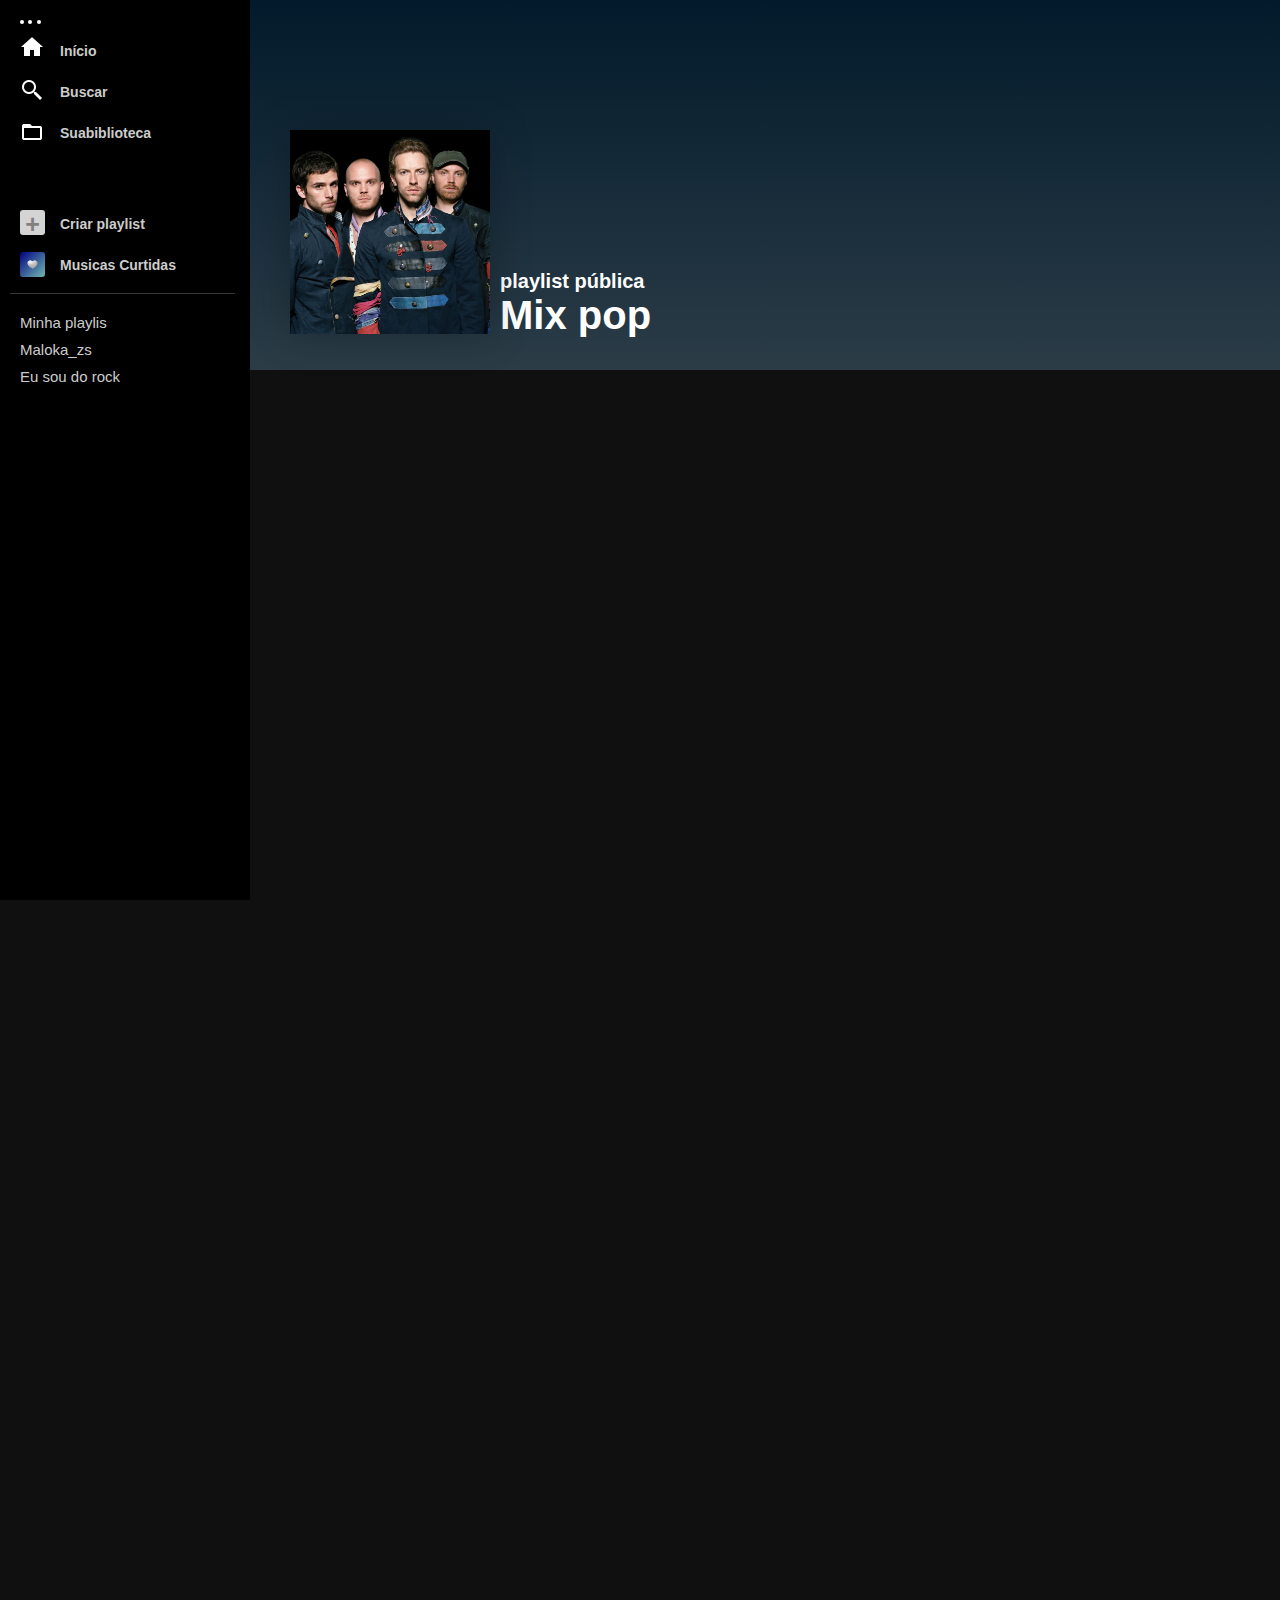
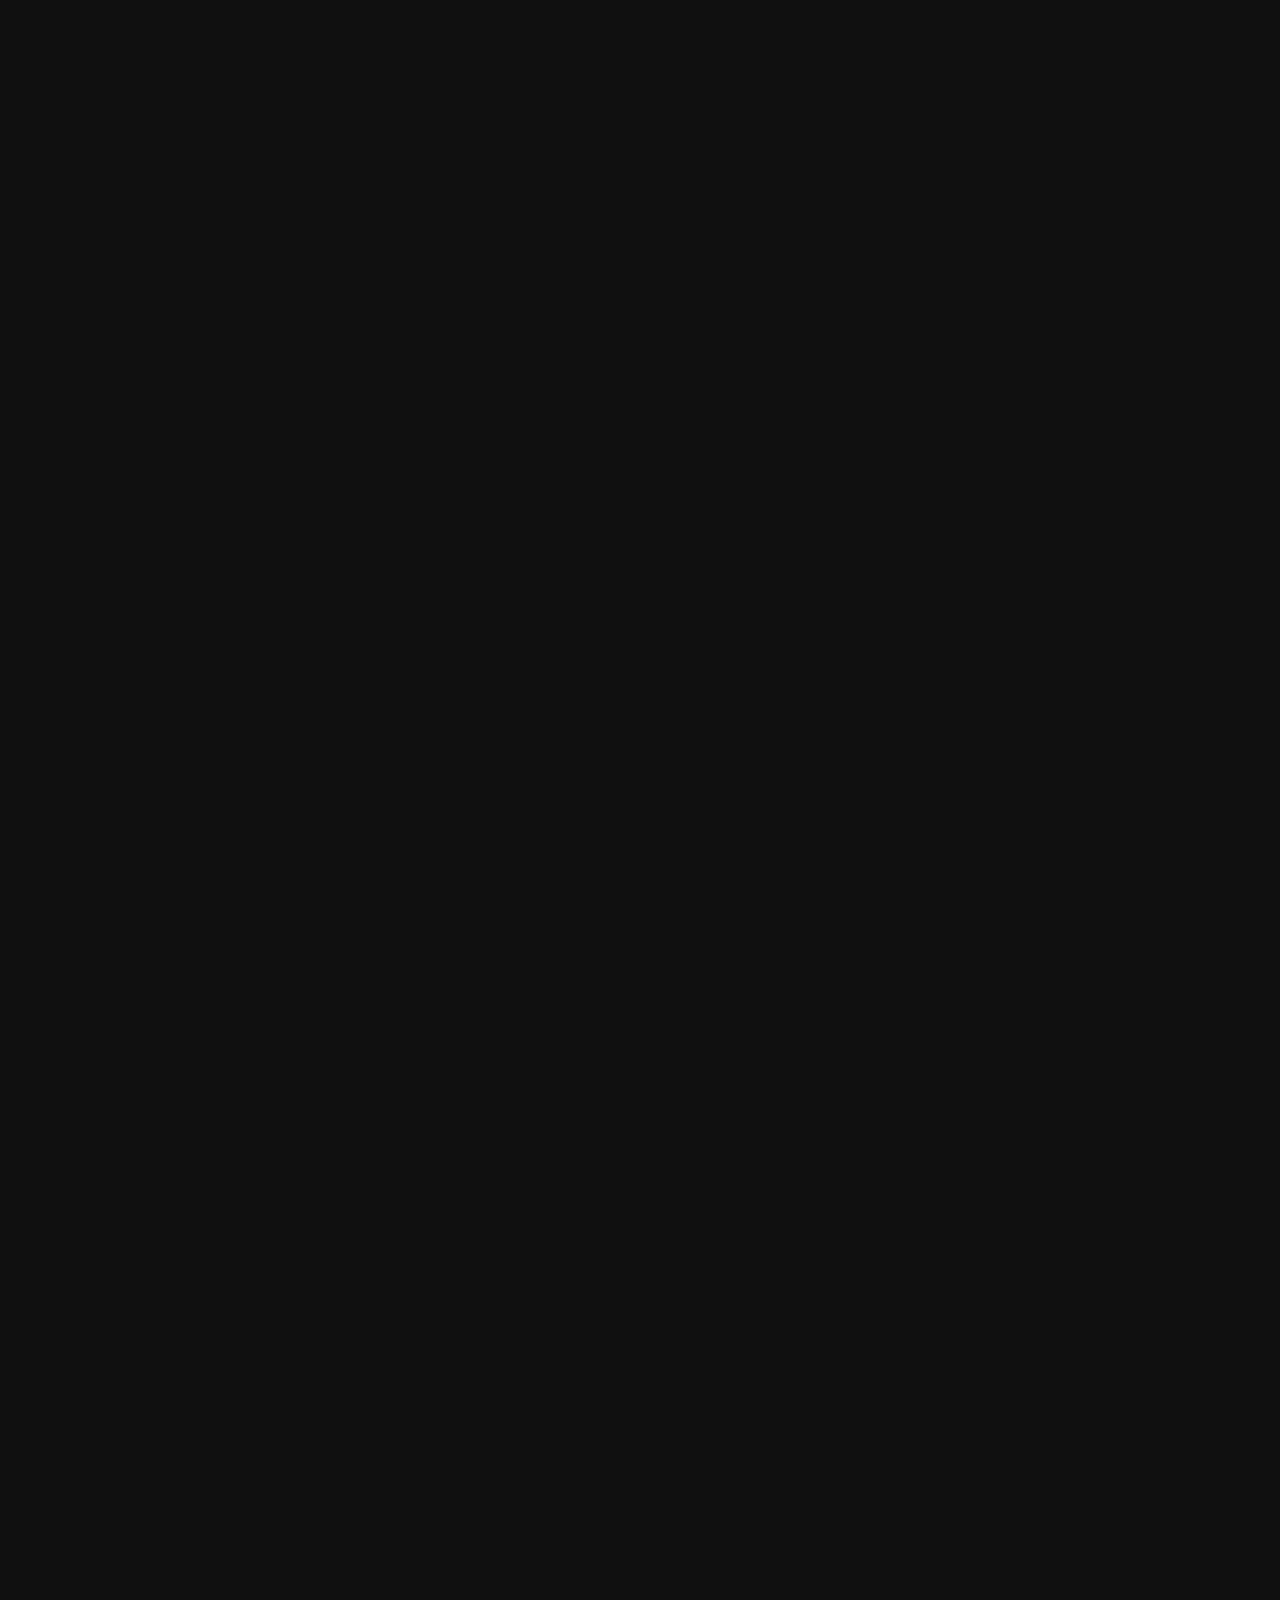
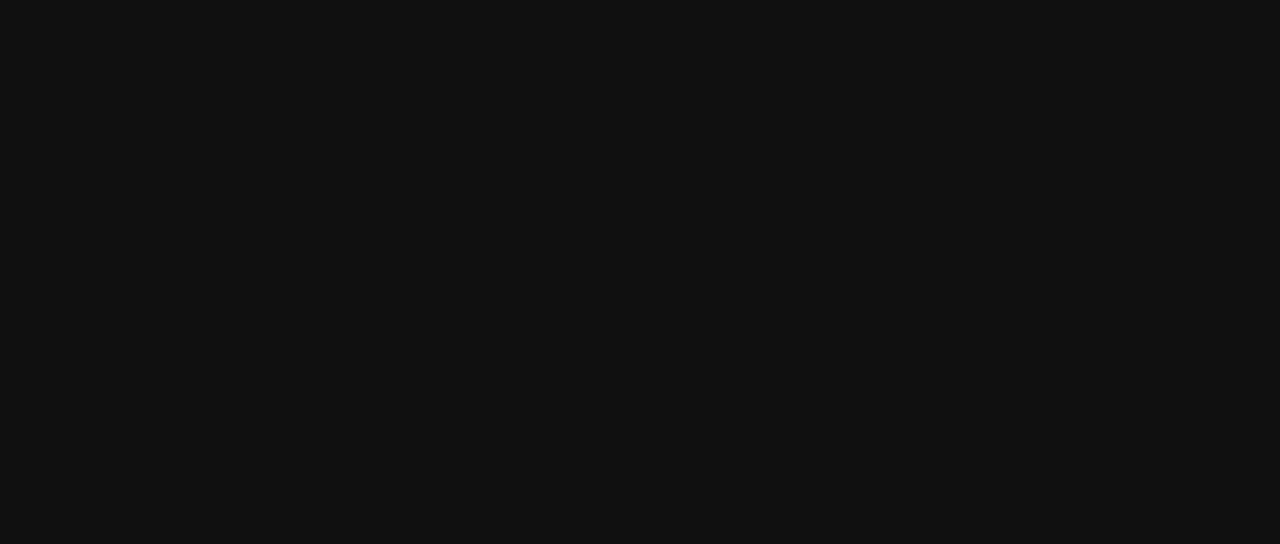
==== principal/pasta_mixes/mix_cold/cold.html @ 95693fcf "adicionando nova versão" ====
<!DOCTYPE html>
<html lang="pt-BR">
<head>
    <meta charset="UTF-8">
    <meta http-equiv="X-UA-Compatible" content="IE=edge">
    <meta name="viewport" content="width=device-width, initial-scale=1.0">
    <title>Document</title>
    <link rel="stylesheet" href="style.css">
    <link rel="stylesheet" href="style_cold.css">
</head>
<body>
    <div id="container_left">
        <div id="fundo"></div>
        <div id="bolinhas">
            <div class="bolinhas"></div>
            <div class="bolinhas"></div>
            <div class="bolinhas"></div>
        </div>
        <ul id="lista_cima">
            <a href="../../index.html" rel="prev">
                <li class="lc"><img src="../../../img/icons8-casa-24 (1).png" alt="casinha" id="casinha">Início</li>
            </a>
            <li class="lc"><img src="../../../img/icons8-pesquisar-24.png" alt="lupa" id="lupa"><img src="../../../img/icons8-abrir-pasta-24.png" alt="Buscar" id="pasta">Buscar</li>
            <li class="lc">Suabiblioteca</li>
        </ul>
        <ul id="lista_meio">
            <li class="lm"><div id="adicionar"><p>+</p></div> Criar playlist</li>
            <a href="../curtidas/curtidas.html">
                <li class="lm"><div id="gostei"><img src="../../../img/icons8-white-heart-48.png" alt="coração" id="coracao"></div> Musicas Curtidas</li>
            </a>
        </ul>
        <div id="linha"></div>
        <ul id="lista_baixo">
            <li class="lb">Minha playlis</li>
            <li class="lb">Maloka_zs</li>
            <li class="lb">Eu sou do rock</li>
        </ul>
    </div>
    <header>
        <div id="infos_playlist">
            <img src="../../../img_mixes/Coldplay.jpg" alt="coração branco" id="img_curtidas">
            <div id="text_playlist">
                <p>playlist pública</p>
                <h2>Mix pop</h2>
            </div>
        </div>
    </header>
    <main>
        <iframe style="border-radius:12px" src="https://open.spotify.com/embed/playlist/1ehCmVKW2qKhQwUj2uEZ8y?utm_source=generator" width="100%" height="352" frameBorder="0" allowfullscreen="" allow="autoplay; clipboard-write; encrypted-media; fullscreen; picture-in-picture" loading="lazy"></iframe>
    </main>
</body>
</html>
---- principal/pasta_mixes/mix_cold/style.css ----
@charset "UFT-8";


* {
    margin: 0px;
    padding: 0px;
    font-family: Arial, Helvetica, sans-serif;
}

body {
    overflow-x: hidden;
    background-color: rgb(16, 16, 16);
}

#travis_scott:hover #banner_meio{
    color: black;
}

#container_left {
    background-color: rgb(0, 0, 0);
    width: 250px;
    position: fixed;
    height: 100vh;
    margin-bottom: 0px;
    color: white;
}


#casinha {
    position: absolute;
    top: 35px;
    left: 20px;
}

#lupa {
    position: absolute;
    top: 78px;
    left: 20px;
}

#pasta {
    position: absolute;
    top: 120px;
    left: 20px;
}

#adicionar {
    border-radius: 3px;
    width: 25px;
    height: 25px;
    position: absolute;
    top: 210px;
    left: 20px;
    background-color: rgb(212, 212, 212);
}


#adicionar > p {
    color: gray;
    font-size: 25px;
    text-align: center;
}

#gostei {
    border-radius: 3px;
    width: 25px;
    height: 25px;
    position: relative;
    top: 20px;
    left: -40px;
    background-image: linear-gradient(to bottom right, rgb(0, 2, 128), rgb(113, 185, 179));
}

#coracao {
    position: absolute;
    width: 13px;
    height: 13px;
    left: 6px;
    top: 6px;
}


    div#bolinhas {
        margin-left: 20px;
        margin-top: 10px;
    }

        div.bolinhas {
            width: 4px;
            height: 4px;
            background-color: white;
            display: inline-block;
            border-radius: 50%;
        }

    ul#lista_cima {
        margin-top: -10px;
        font-size: 14px;
    }

        li.lc {
            margin-left: 60px;
            list-style-type: none;
            font-weight: bold;
            margin-top: 25px;
            color: rgb(204, 204, 204);
        }

        li.lc:hover {
            color: white;
            cursor: pointer;
        }

    ul#lista_meio {
        margin-top: 75px;
        font-size: 14px;
    }

        li.lm {
            margin-left: 60px;
            list-style-type: none;
            font-weight: bold;
            color: rgb(204, 204, 204);
        }

        li.lm:hover {
            color: white;
            cursor: pointer;
        }

    div#linha {
        width: 225px;
        height: 1px;
        background-color: rgba(255, 255, 255, 0.212);
        margin-top: 20px;
        margin-left: 10px;
    }

    ul#lista_baixo {
        margin-top: 20px;
    }

        .lb {
            margin-left: 20px;
            list-style-type: none;
            margin-top: 10px;
            color: rgb(204, 204, 204);
            font-size: 15px;
        }

        .lb:hover {
            color: white;
            cursor: default;
        }


iframe {
    width: 60vw;
    margin-left: 280px;
    margin-top: 20px;
    height: 3250px;
    margin-bottom: 100px;
}

a {
    text-decoration: none;
}
---- principal/pasta_mixes/mix_cold/style_cold.css ----
@charset "UTF-8";


header {
    margin-left: 250px;
    height: 370px;
    background-image: linear-gradient(to bottom, rgb(2, 26, 43), rgb(43, 60, 71));
}

#img_curtidas {
    width: 200px;
    position: absolute;
    margin-top: 10px;
    margin-left: 10px;
    box-shadow: 0px 0px 40px 0px rgba(0, 0, 0, 0.24);
}

#infos_playlist {
    width: 590px;
    height: 220px;
    margin-top: 120px;
    margin-left: 30px;
    position: absolute;
}

#text_playlist {
    color: white;
    margin-top: 150px;
    font-size: 20px;
    font-weight: bold;
    margin-left: 220px;
}

h2 {
    font-size: 30pt;
}
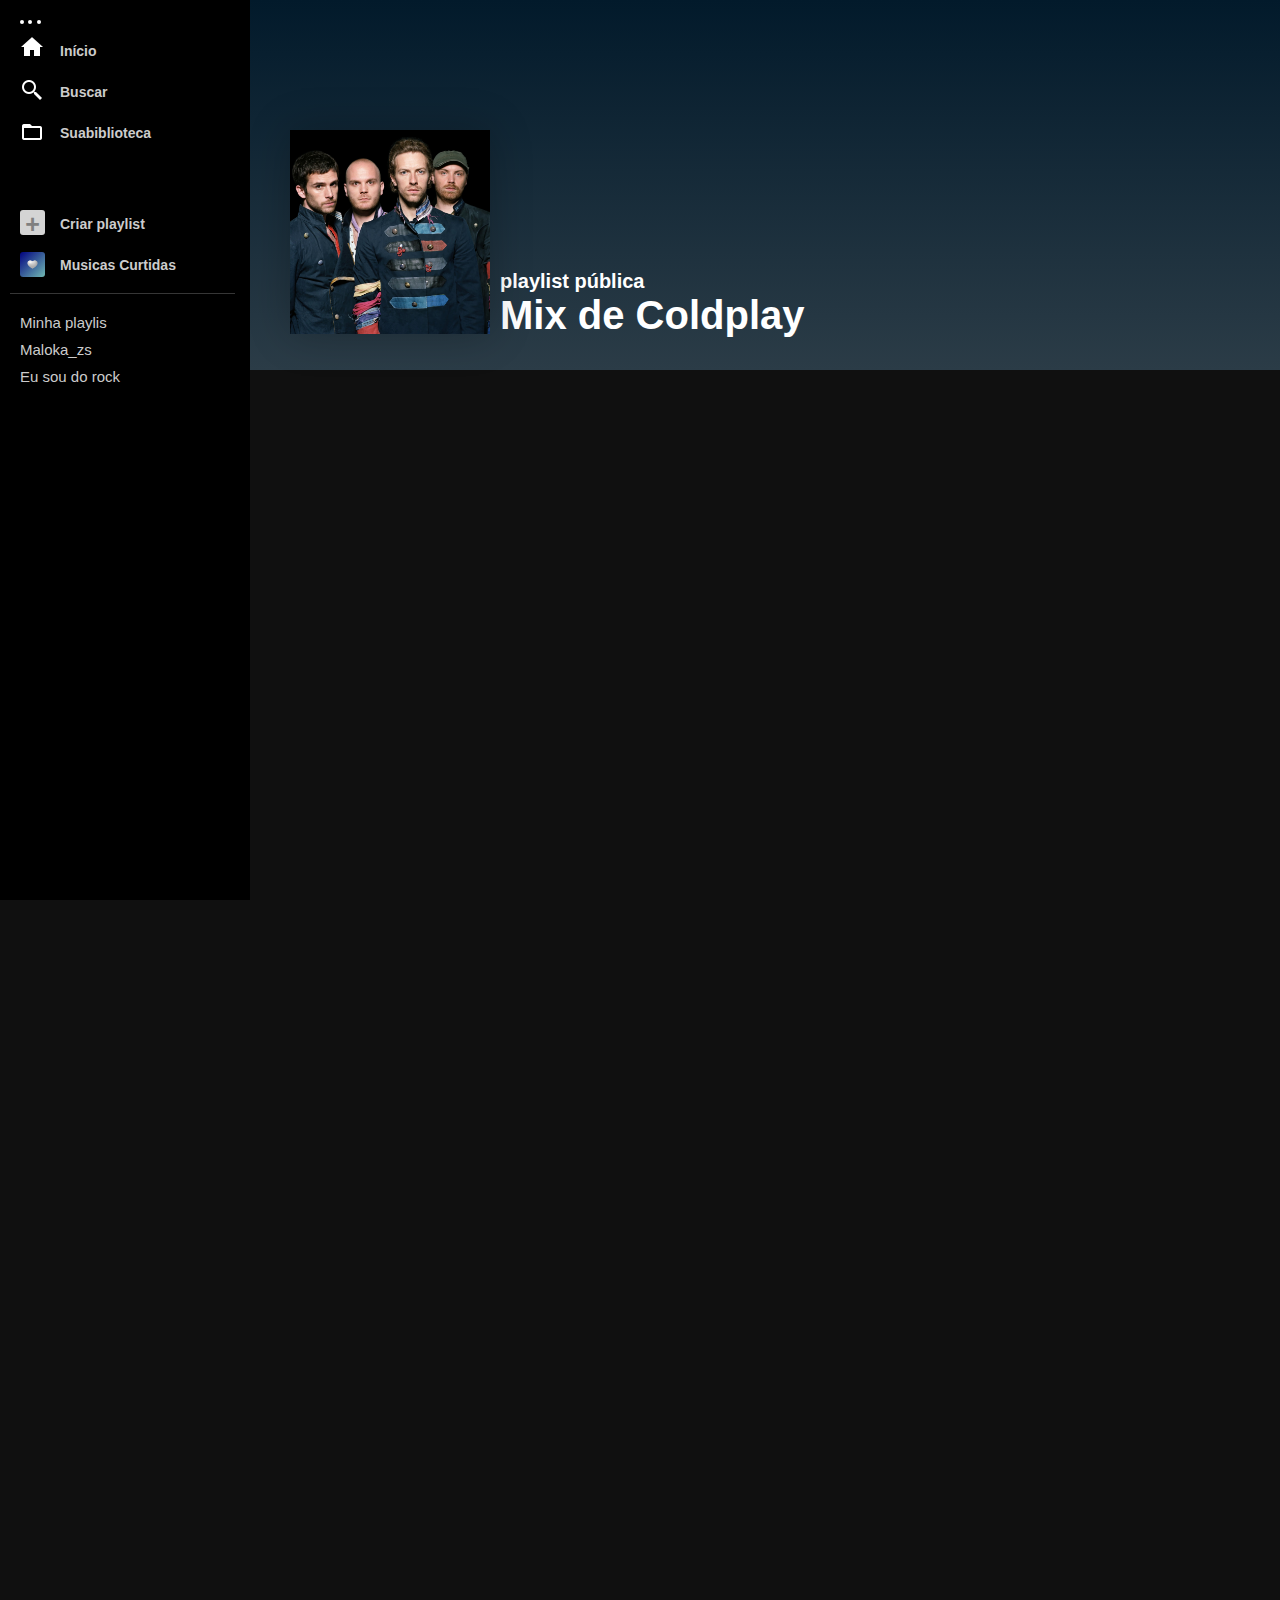
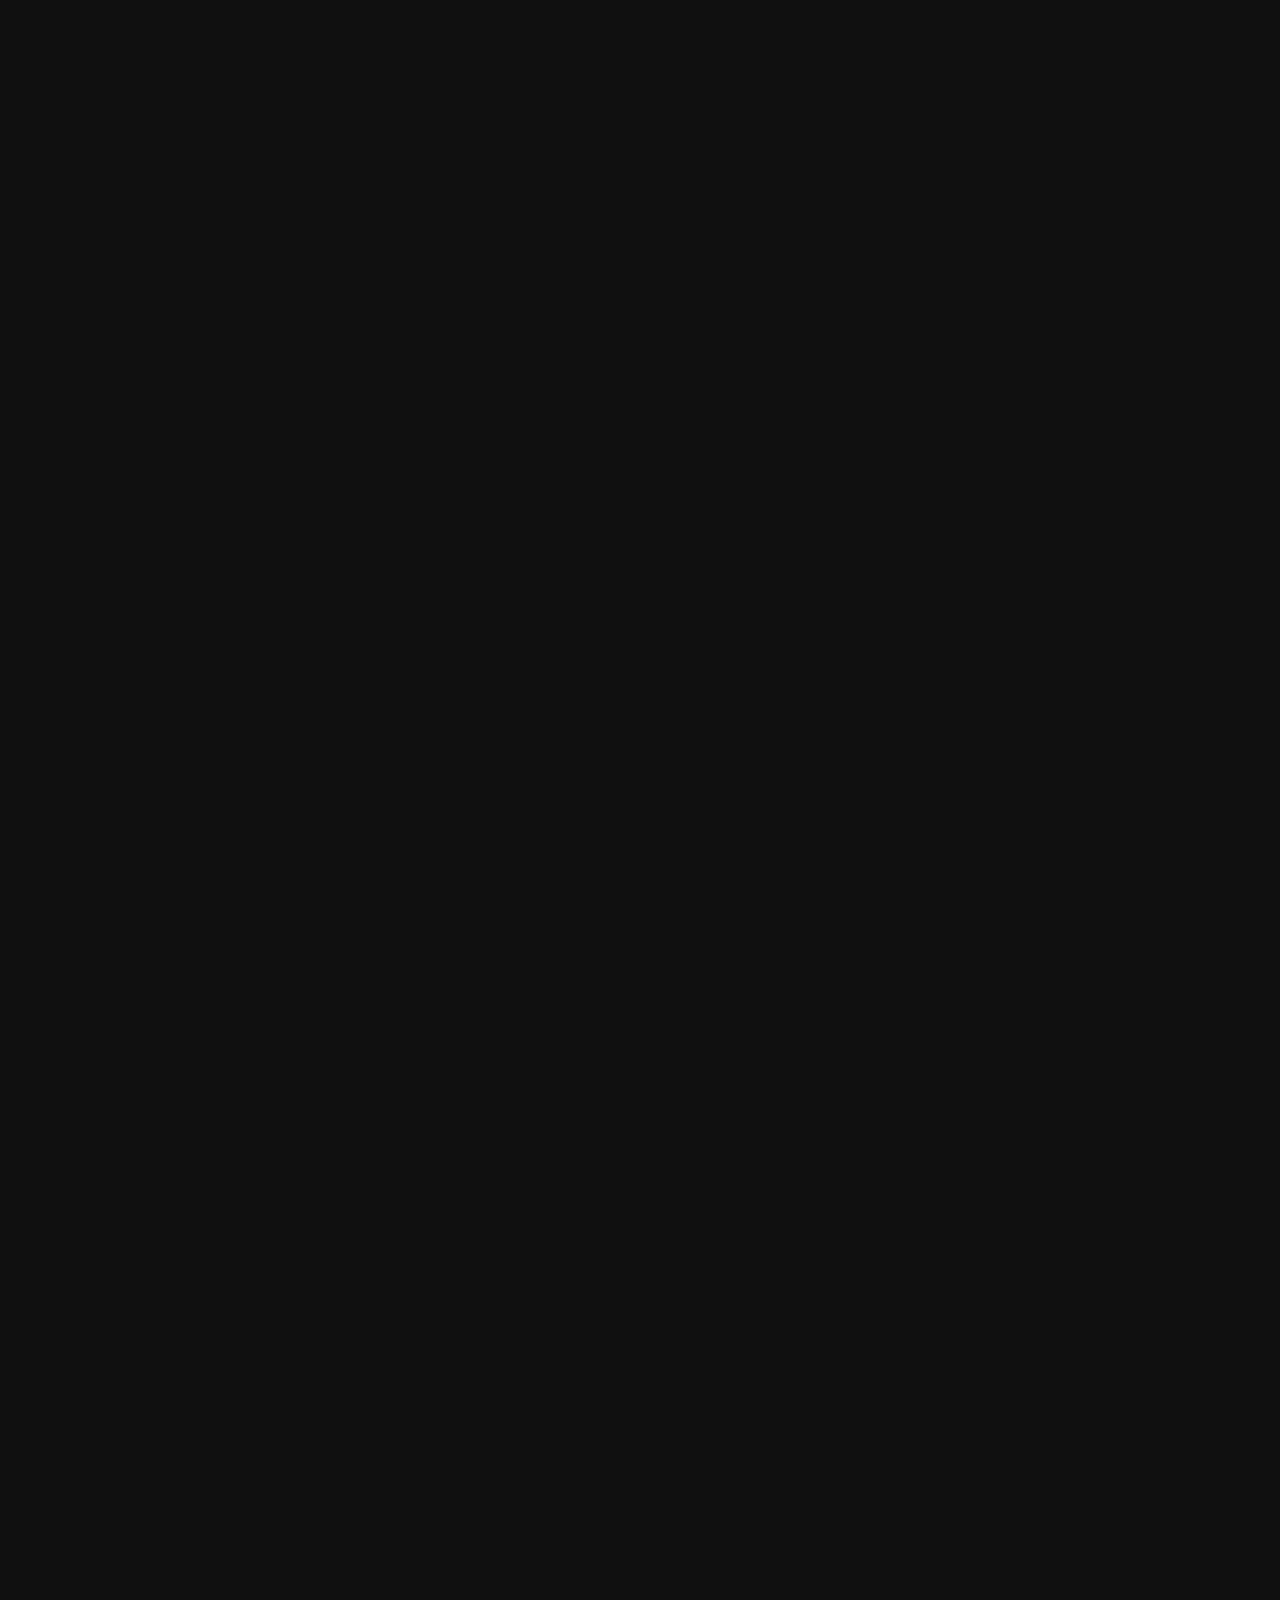
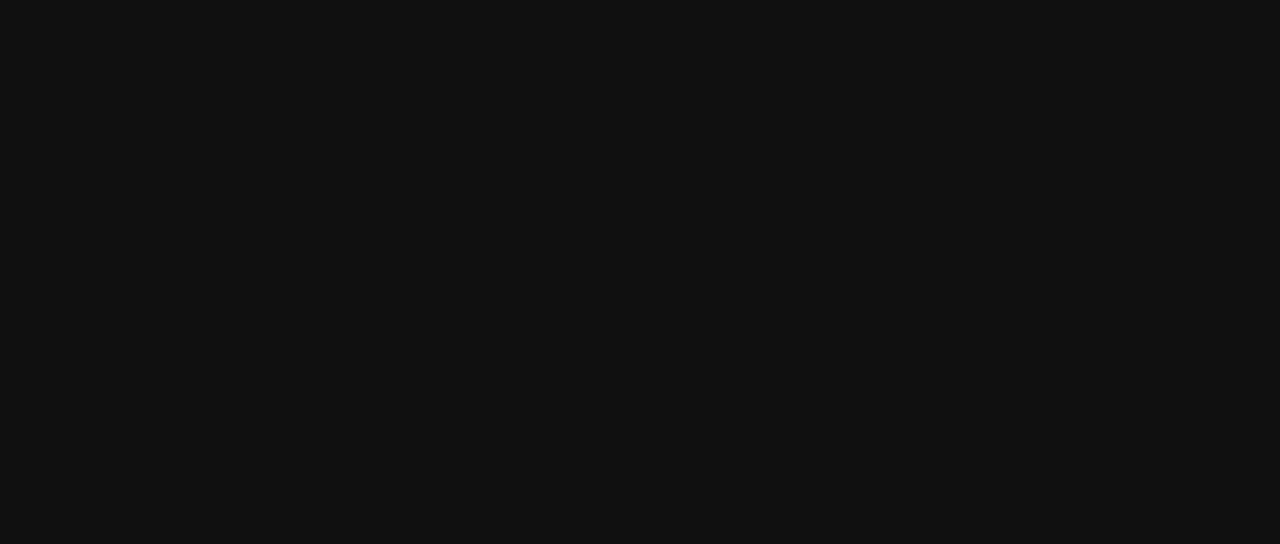
==== commit caea43c0: "Fazendo mudança dos nomes." ====
--- a/principal/pasta_mixes/mix_cold/cold.html
+++ b/principal/pasta_mixes/mix_cold/cold.html
@@ -41,7 +41,7 @@
             <img src="../../../img_mixes/Coldplay.jpg" alt="coração branco" id="img_curtidas">
             <div id="text_playlist">
                 <p>playlist pública</p>
-                <h2>Mix pop</h2>
+                <h2>Mix de Coldplay</h2>
             </div>
         </div>
     </header>
